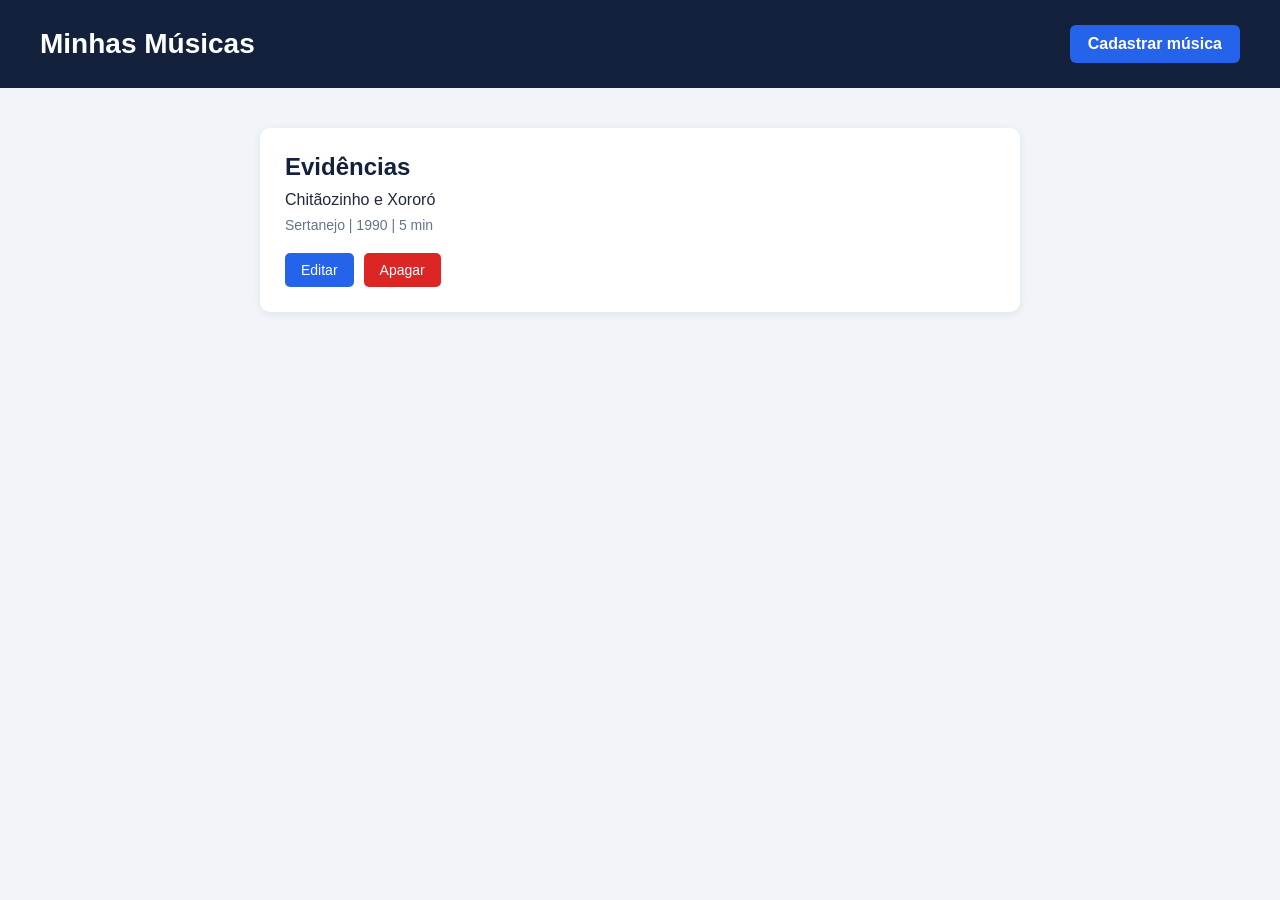
==== index.html @ ac1d80f0 "Initial commit" ====
<!DOCTYPE html>
<html lang="pt-br">
<head>
    <meta charset="UTF-8">
    <meta name="viewport" content="width=device-width, initial-scale=1.0">
    <title>Minhas Músicas</title>
    <link rel="stylesheet" href="index.css">
</head>
<body>

    <header>
        <h1>Minhas Músicas</h1>
        <a href="cadastrar.html">Cadastrar música</a>
    </header>

    <main>
        <section id="listaMusicas">

            <article class="musica">
                <h2>Evidências</h2>
                <p class="artista">Chitãozinho e Xororó</p>
                <p class="detalhes">Sertanejo | 1990 | 5 min</p>
                <div class="acoes">
                    <a class="editar" href="editar.html?id=1">Editar</a>
                    <button class="apagar">Apagar</button>
                </div>
            </article>

        </section>
    </main>

    <script src="index.js"></script>
</body>
</html>
---- index.css ----
* {
    margin: 0;
    padding: 0;
    box-sizing: border-box;
}

body {
    font-family: Arial, sans-serif;
    background-color: #F1F5F9;
    color: #1E293B;
}

header {
    background-color: #14213D;
    color: white;
    padding: 25px 40px;
    display: flex;
    justify-content: space-between;
    align-items: center;
}

header h1 {
    font-size: 28px;
}

header a {
    background-color: #2563EB;
    color: white;
    padding: 10px 18px;
    text-decoration: none;
    border-radius: 6px;
    font-weight: bold;
}

header a:hover {
    background-color: #1D4ED8;
}

main {
    max-width: 800px;
    margin: 40px auto;
    padding: 0 20px;
}

#listaMusicas {
    display: flex;
    flex-direction: column;
    gap: 20px;
}

.musica {
    background-color: white;
    padding: 25px;
    border-radius: 10px;
    box-shadow: 0 2px 8px rgba(0, 0, 0, 0.08);
}

.musica h2 {
    color: #14213D;
    margin-bottom: 10px;
}

.artista {
    font-size: 16px;
    margin-bottom: 8px;
}

.detalhes {
    color: #64748B;
    font-size: 14px;
    margin-bottom: 20px;
}

.acoes {
    display: flex;
    gap: 10px;
}

.editar,
.apagar {
    padding: 9px 16px;
    border: none;
    border-radius: 5px;
    text-decoration: none;
    cursor: pointer;
    font-size: 14px;
}

.editar {
    background-color: #2563EB;
    color: white;
}

.apagar {
    background-color: #DC2626;
    color: white;
}

.editar:hover {
    background-color: #1D4ED8;
}

.apagar:hover {
    background-color: #B91C1C;
}
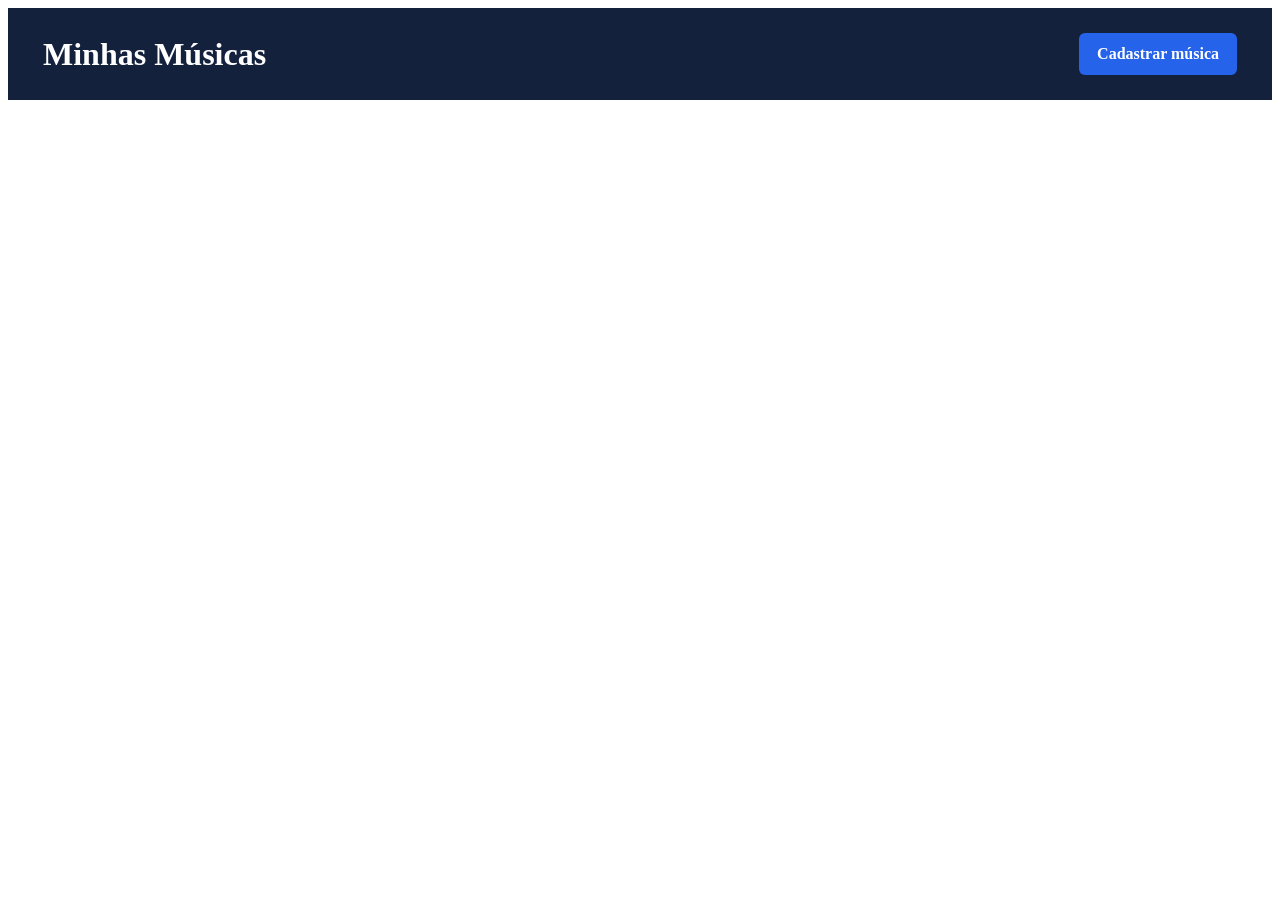
==== commit bc51682d: "Lista de músicas" ====
--- a/index.html
+++ b/index.html
@@ -17,15 +17,7 @@
     <main>
         <section id="listaMusicas">
 
-            <article class="musica">
-                <h2>Evidências</h2>
-                <p class="artista">Chitãozinho e Xororó</p>
-                <p class="detalhes">Sertanejo | 1990 | 5 min</p>
-                <div class="acoes">
-                    <a class="editar" href="editar.html?id=1">Editar</a>
-                    <button class="apagar">Apagar</button>
-                </div>
-            </article>
+            
 
         </section>
     </main>
--- a/index.css
+++ b/index.css
@@ -1,35 +1,23 @@
-
-* {
-    margin: 0;
-    padding: 0;
-    box-sizing: border-box;
-}
-
-body {
-    font-family: Arial, sans-serif;
-    background-color: #F1F5F9;
-    color: #1E293B;
-}
-
 header {
     background-color: #14213D;
     color: white;
-    padding: 25px 40px;
+    padding: 25px 35px;
     display: flex;
     justify-content: space-between;
     align-items: center;
 }
 
 header h1 {
-    font-size: 28px;
+    color: white;
+    margin: 0;
 }
 
 header a {
     background-color: #2563EB;
     color: white;
-    padding: 10px 18px;
+    padding: 12px 18px;
+    border-radius: 6px;
     text-decoration: none;
-    border-radius: 6px;
     font-weight: bold;
 }
 
@@ -38,69 +26,51 @@
 }
 
 main {
-    max-width: 800px;
+    max-width: 1100px;
     margin: 40px auto;
-    padding: 0 20px;
+    padding: 20px;
+    background-color: transparent;
+    box-shadow: none;
 }
 
 #listaMusicas {
-    display: flex;
-    flex-direction: column;
-    gap: 20px;
+    display: grid;
+    grid-template-columns: repeat(3, 1fr);
+    gap: 25px;
 }
 
-.musica {
+.card {
     background-color: white;
     padding: 25px;
     border-radius: 10px;
-    box-shadow: 0 2px 8px rgba(0, 0, 0, 0.08);
+    box-shadow: 0 3px 10px rgba(0, 0, 0, 0.08);
+    border-left: 5px solid #2563EB;
 }
 
-.musica h2 {
+.card h2 {
     color: #14213D;
-    margin-bottom: 10px;
+    margin-bottom: 12px;
 }
 
-.artista {
-    font-size: 16px;
+.card p {
     margin-bottom: 8px;
+    color: #475569;
 }
 
-.detalhes {
-    color: #64748B;
-    font-size: 14px;
-    margin-bottom: 20px;
+.card a {
+    display: inline-block;
+    margin-top: 10px;
+    color: #2563EB;
+    font-weight: bold;
+    text-decoration: none;
 }
 
-.acoes {
-    display: flex;
-    gap: 10px;
+.card a:hover {
+    text-decoration: underline;
 }
 
-.editar,
-.apagar {
-    padding: 9px 16px;
-    border: none;
-    border-radius: 5px;
-    text-decoration: none;
-    cursor: pointer;
-    font-size: 14px;
-}
-
-.editar {
-    background-color: #2563EB;
-    color: white;
-}
-
-.apagar {
-    background-color: #DC2626;
-    color: white;
-}
-
-.editar:hover {
-    background-color: #1D4ED8;
-}
-
-.apagar:hover {
-    background-color: #B91C1C;
-}
+@media (max-width: 700px) {
+    #listaMusicas {
+        grid-template-columns: 1fr;
+    }
+}
